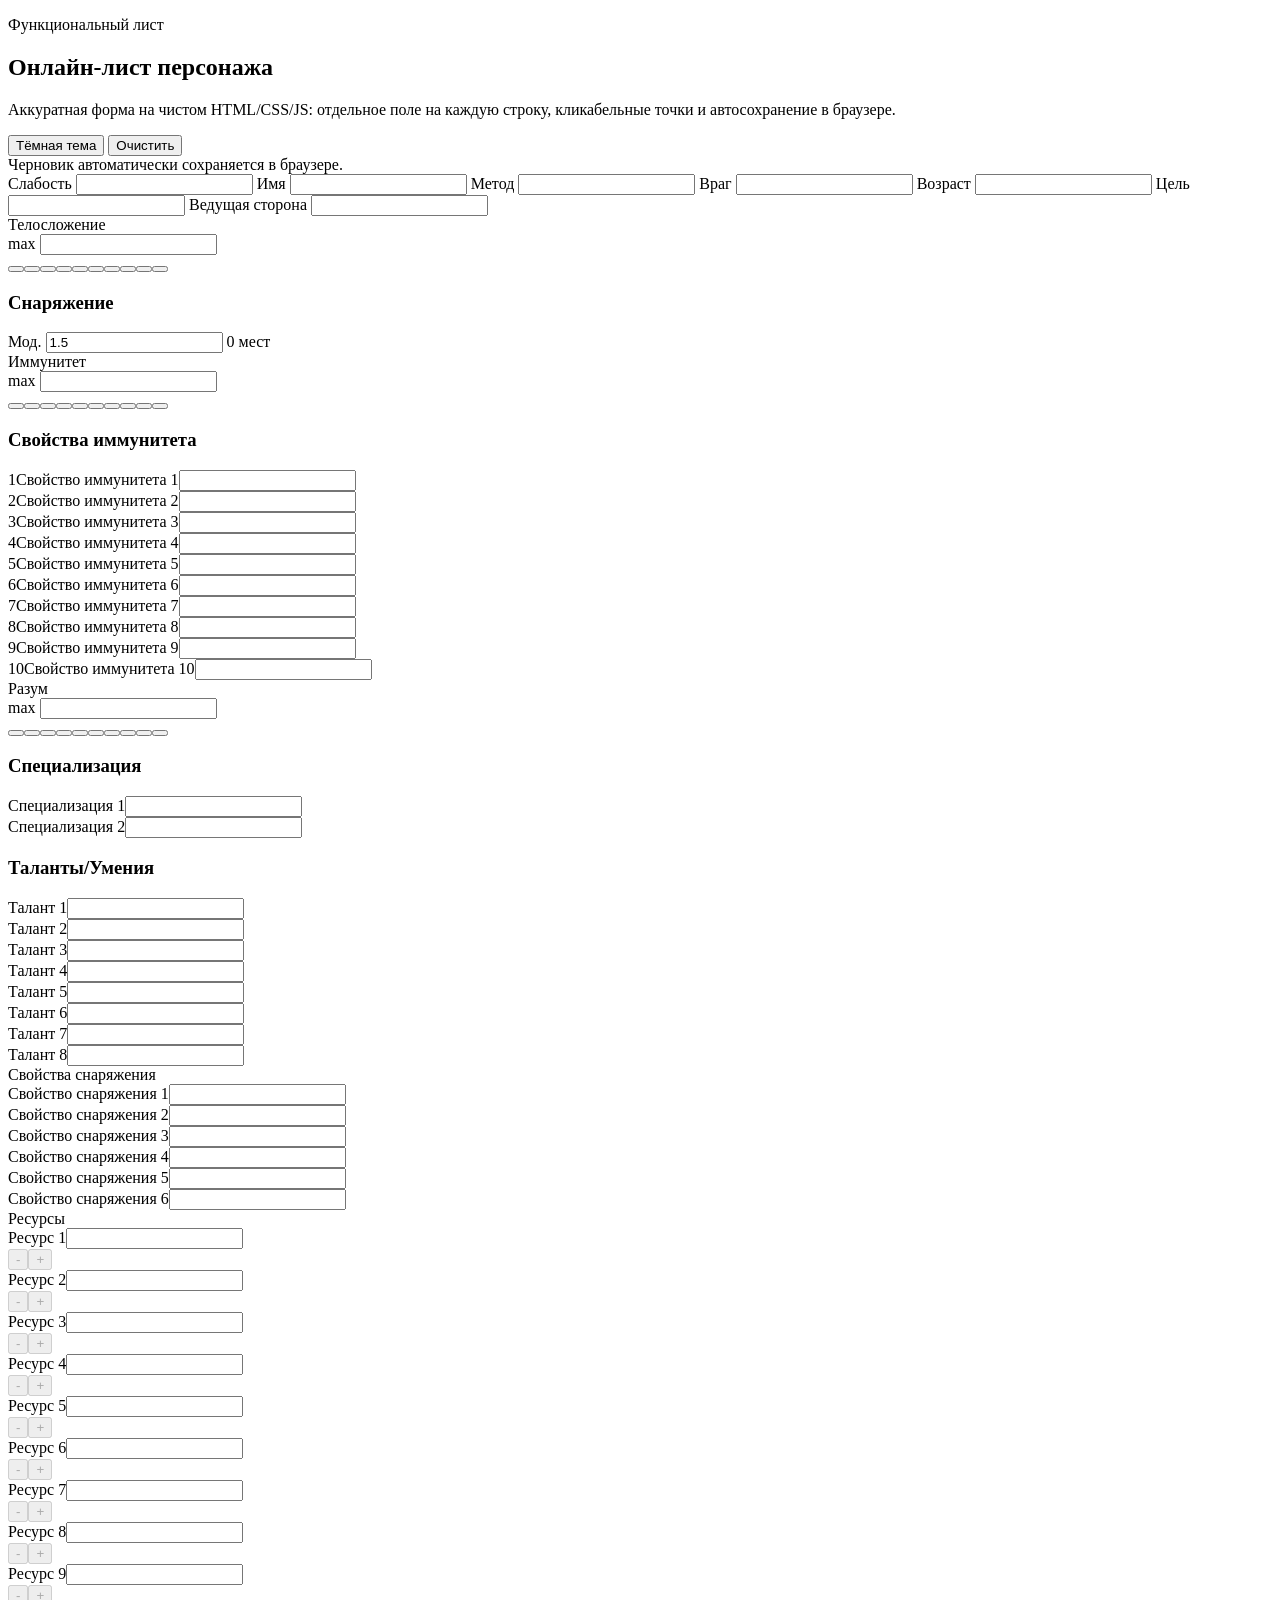
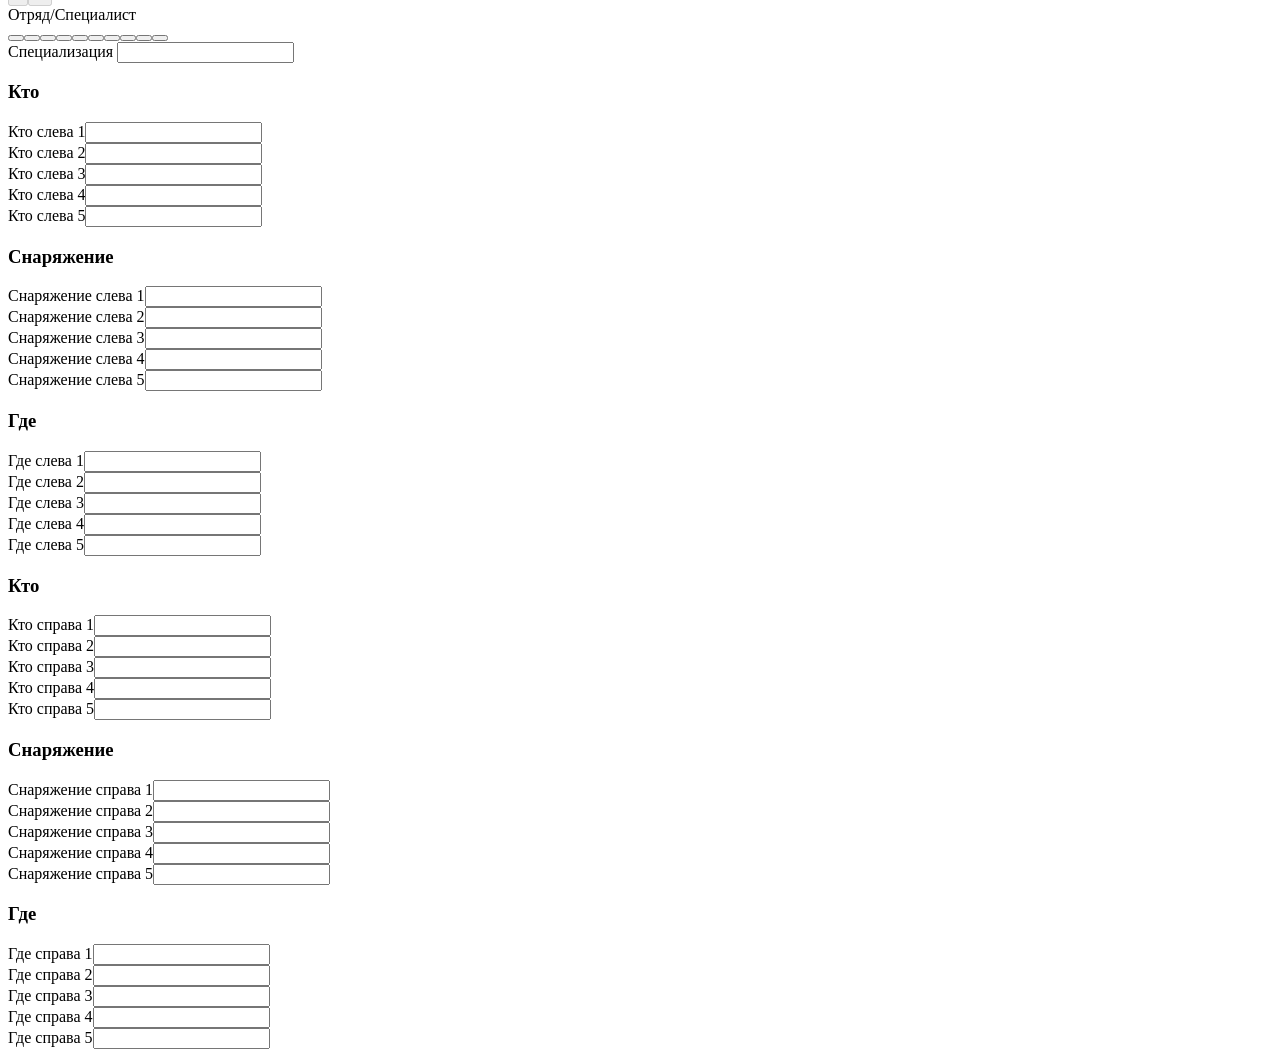
==== index.html @ a5b6c92f "Guard resource transfer buttons" ====
<!DOCTYPE html>
<html lang="ru">
  <head>
    <meta charset="UTF-8" />
    <meta name="viewport" content="width=device-width, initial-scale=1.0" />
    <title>Онлайн-лист персонажа</title>
    <link rel="stylesheet" href="styles.css?v=20260327-7" />
  </head>
  <body>
    <main class="app-shell">
      <section class="topbar no-print">
        <div class="topbar__text">
          <p class="eyebrow">Функциональный лист</p>
          <h1>Онлайн-лист персонажа</h1>
          <p class="helper">
            Аккуратная форма на чистом HTML/CSS/JS: отдельное поле на каждую строку,
            кликабельные точки и автосохранение в браузере.
          </p>
        </div>
        <div class="topbar__actions">
          <button type="button" class="action-button" id="theme-toggle" aria-pressed="false">
            Тёмная тема
          </button>
          <button type="button" class="action-button action-button--danger" id="reset-sheet">
            Очистить
          </button>
        </div>
      </section>

      <section class="status-card no-print" aria-live="polite" id="save-status">
        Черновик автоматически сохраняется в браузере.
      </section>

      <section class="pages">
        <article class="sheet-page">
          <section class="sheet-card identity-card">
            <div class="identity-grid">
              <label class="field-block field-block--weakness">
                <span class="field-block__label">Слабость</span>
                <span class="line-input line-input--center"><input type="text" data-field="weakness" /></span>
              </label>

              <label class="field-block field-block--name field-block--center">
                <span class="field-block__label field-block__label--large">Имя</span>
                <span class="line-input line-input--center"><input type="text" data-field="name" /></span>
              </label>

              <label class="field-block field-block--method field-block--center">
                <span class="field-block__label">Метод</span>
                <span class="line-input line-input--center"><input type="text" data-field="method" /></span>
              </label>

              <label class="field-block field-block--enemy">
                <span class="field-block__label">Враг</span>
                <span class="line-input line-input--center"><input type="text" data-field="enemy" /></span>
              </label>

              <label class="field-block field-block--age field-block--narrow field-block--center">
                <span class="field-block__label">Возраст</span>
                <span class="line-input line-input--center"><input type="text" data-field="age" /></span>
              </label>

              <label class="field-block field-block--goal field-block--center">
                <span class="field-block__label">Цель</span>
                <span class="line-input line-input--center"><input type="text" data-field="goal" /></span>
              </label>

              <label class="field-block field-block--dominant field-block--wide field-block--center">
                <span class="field-block__label field-block__label--large">Ведущая сторона</span>
                <span class="line-input line-input--center"><input type="text" data-field="dominantSide" /></span>
              </label>
            </div>
          </section>

          <section class="stat-grid">
            <section class="stat-panel">
              <div class="ribbon">Телосложение</div>
              <div class="track-head">
                <span class="track-head__label">max</span>
                <label class="line-input line-input--mini line-input--center">
                  <input type="text" data-field="bodyMax" />
                </label>
              </div>
              <div
                class="track track--two-row"
                data-track="bodyDots"
                data-count="10"
                data-label="Телосложение"
              ></div>
              <h3 class="mini-title">Снаряжение</h3>
              <div class="sub-control">
                <span class="sub-control__label">Мод.</span>
                <label class="line-input line-input--micro line-input--center">
                  <input type="text" data-field="equipmentMultiplier" data-default-value="1.5" />
                </label>
                <span class="sub-control__meta" id="equipment-capacity">0 мест</span>
              </div>
              <div
                class="line-list line-list--indexed"
                data-line-list
                data-prefix="equipment"
                data-count="15"
                data-label="Снаряжение"
                data-indexed="true"
                data-dynamic-limit-field="bodyMax"
                data-dynamic-limit-multiplier-field="equipmentMultiplier"
                data-capacity-display-id="equipment-capacity"
                data-secondary-prefix="equipmentCondition"
                data-secondary-placeholder="проч/кач"
                data-secondary-label="Качество и прочность"
                data-secondary-tone="durability"
                data-transfer-target="resource"
                data-transfer-state-prefix="equipmentResource"
                data-transfer-label="Перенести в ресурсы"
              ></div>
            </section>

            <section class="stat-panel stat-panel--center">
              <div class="ribbon">Иммунитет</div>
              <div class="track-head">
                <span class="track-head__label">max</span>
                <label class="line-input line-input--mini line-input--center">
                  <input type="text" data-field="immunityMax" />
                </label>
              </div>
              <div
                class="track track--two-row"
                data-track="immunityDots"
                data-count="10"
                data-label="Иммунитет"
              ></div>
              <h3 class="mini-title">Свойства иммунитета</h3>
              <div
                class="line-list line-list--indexed line-list--centered"
                data-line-list
                data-prefix="immunityTrait"
                data-count="10"
                data-label="Свойство иммунитета"
                data-indexed="true"
                data-threshold-field="immunityMax"
              ></div>
            </section>

            <section class="stat-panel">
              <div class="ribbon">Разум</div>
              <div class="track-head">
                <span class="track-head__label">max</span>
                <label class="line-input line-input--mini line-input--center">
                  <input type="text" data-field="mindMax" />
                </label>
              </div>
              <div
                class="track track--two-row"
                data-track="mindDots"
                data-count="10"
                data-label="Разум"
              ></div>
              <h3 class="mini-title">Специализация</h3>
              <div
                class="line-list line-list--compact"
                data-line-list
                data-prefix="specialization"
                data-count="2"
                data-label="Специализация"
              ></div>
              <h3 class="mini-title mini-title--spaced">Таланты/Умения</h3>
              <div
                class="line-list"
                data-line-list
                data-prefix="talent"
                data-count="8"
                data-label="Талант"
              ></div>
            </section>
          </section>
        </article>

        <article class="sheet-page">
          <section class="sheet-card stacked-card">
            <div class="box-title">Свойства снаряжения</div>
            <div
              class="line-list line-list--wide"
              data-line-list
              data-prefix="equipmentTrait"
              data-count="6"
              data-label="Свойство снаряжения"
            ></div>
          </section>

          <section class="sheet-card stacked-card">
            <div class="box-title">Ресурсы</div>
            <div
              class="line-list line-list--wide line-list--resource-grid"
              data-line-list
              data-prefix="resource"
              data-count="9"
              data-label="Ресурс"
              data-resource-controls="true"
            ></div>
          </section>

          <section class="sheet-card squad-card">
            <div class="box-title">Отряд/Специалист</div>
            <div
              class="track track--single-row"
              data-track="squadDots"
              data-count="10"
              data-label="Отряд или специалист"
            ></div>
            <label class="field-block field-block--wide field-block--center">
              <span class="field-block__label">Специализация</span>
              <span class="line-input line-input--center"><input type="text" data-field="squadSpecialization" /></span>
            </label>
          </section>

          <section class="sheet-card contacts-card">
            <div class="contacts-grid">
              <div class="contacts-group">
                <div class="contact-column">
                  <h3 class="contacts-title">Кто</h3>
                  <div class="line-list line-list--tight" data-line-list data-prefix="leftWho" data-count="5" data-label="Кто слева"></div>
                </div>
                <div class="contact-column">
                  <h3 class="contacts-title">Снаряжение</h3>
                  <div class="line-list line-list--tight" data-line-list data-prefix="leftGear" data-count="5" data-label="Снаряжение слева"></div>
                </div>
                <div class="contact-column">
                  <h3 class="contacts-title">Где</h3>
                  <div class="line-list line-list--tight" data-line-list data-prefix="leftWhere" data-count="5" data-label="Где слева"></div>
                </div>
              </div>
              <div class="contacts-group">
                <div class="contact-column">
                  <h3 class="contacts-title">Кто</h3>
                  <div class="line-list line-list--tight" data-line-list data-prefix="rightWho" data-count="5" data-label="Кто справа"></div>
                </div>
                <div class="contact-column">
                  <h3 class="contacts-title">Снаряжение</h3>
                  <div class="line-list line-list--tight" data-line-list data-prefix="rightGear" data-count="5" data-label="Снаряжение справа"></div>
                </div>
                <div class="contact-column">
                  <h3 class="contacts-title">Где</h3>
                  <div class="line-list line-list--tight" data-line-list data-prefix="rightWhere" data-count="5" data-label="Где справа"></div>
                </div>
              </div>
            </div>
          </section>
        </article>
      </section>
    </main>

    <script src="script.js?v=20260327-7"></script>
  </body>
</html>
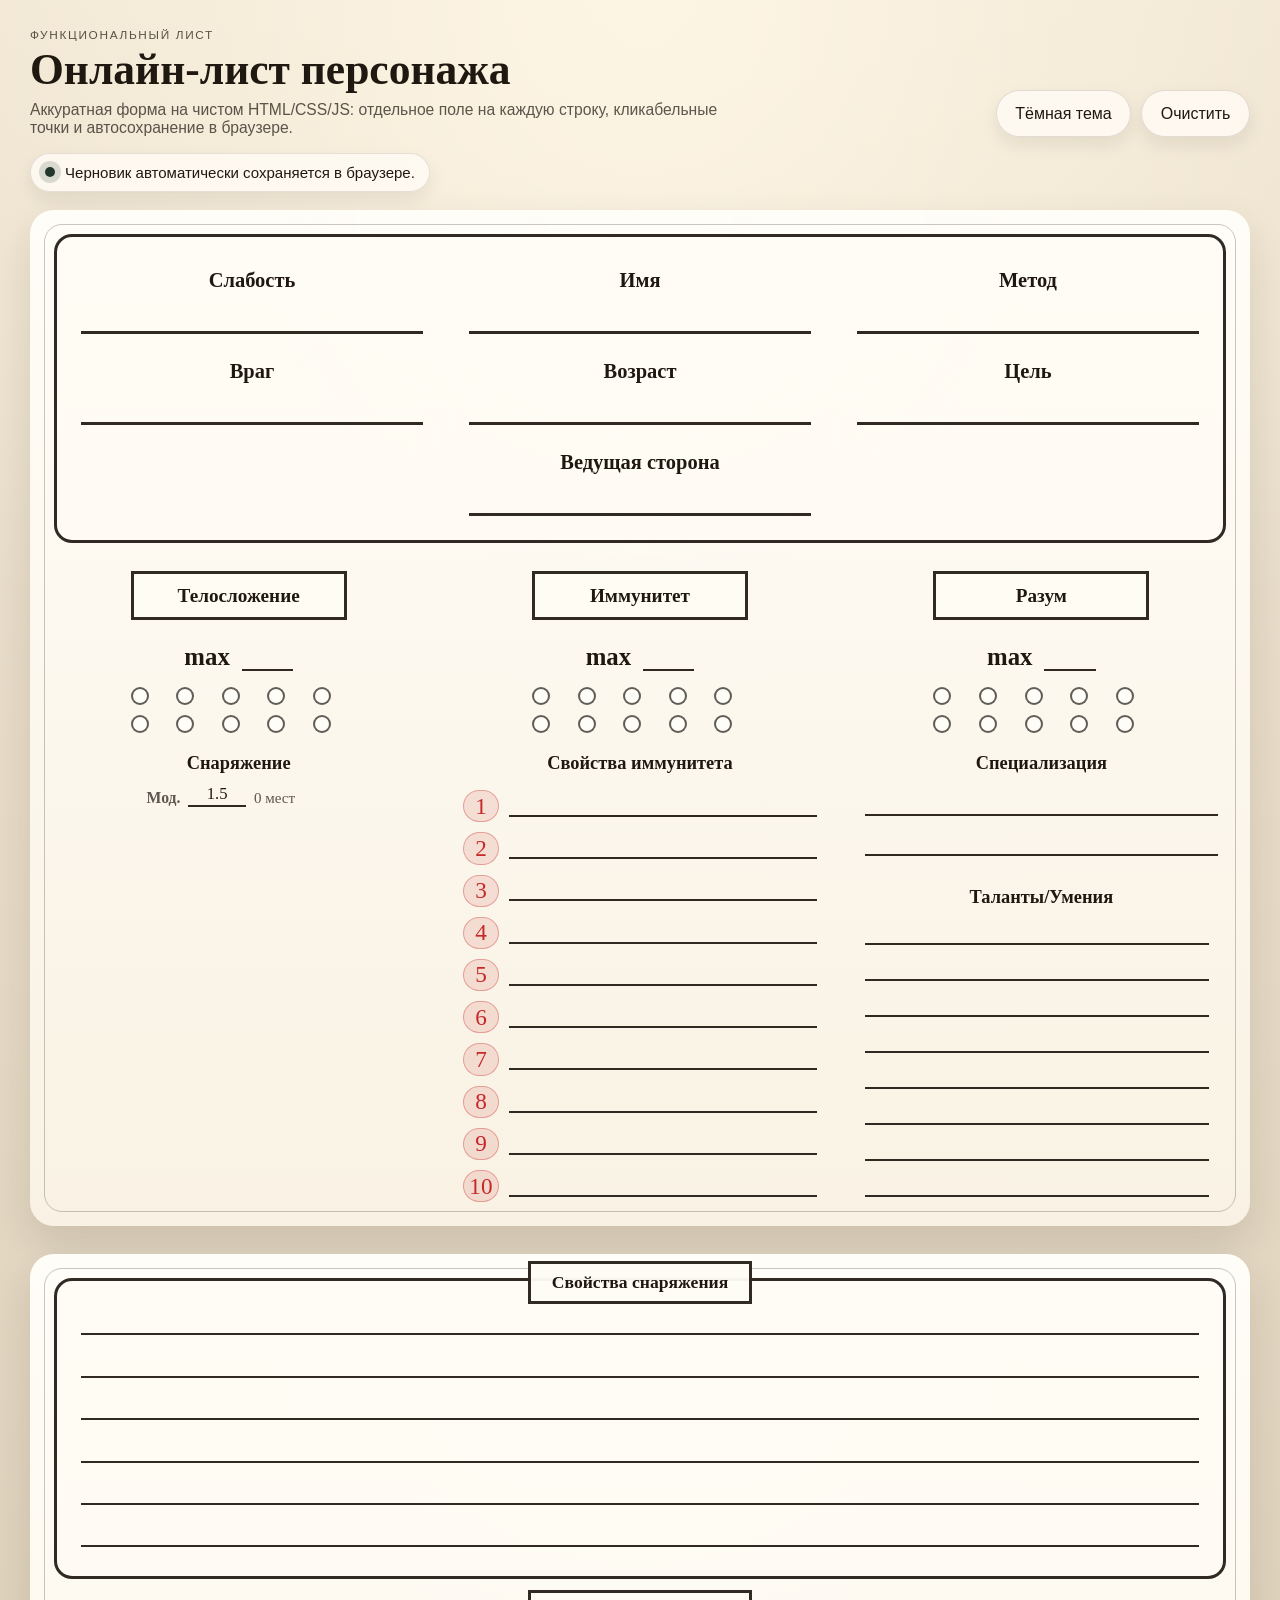
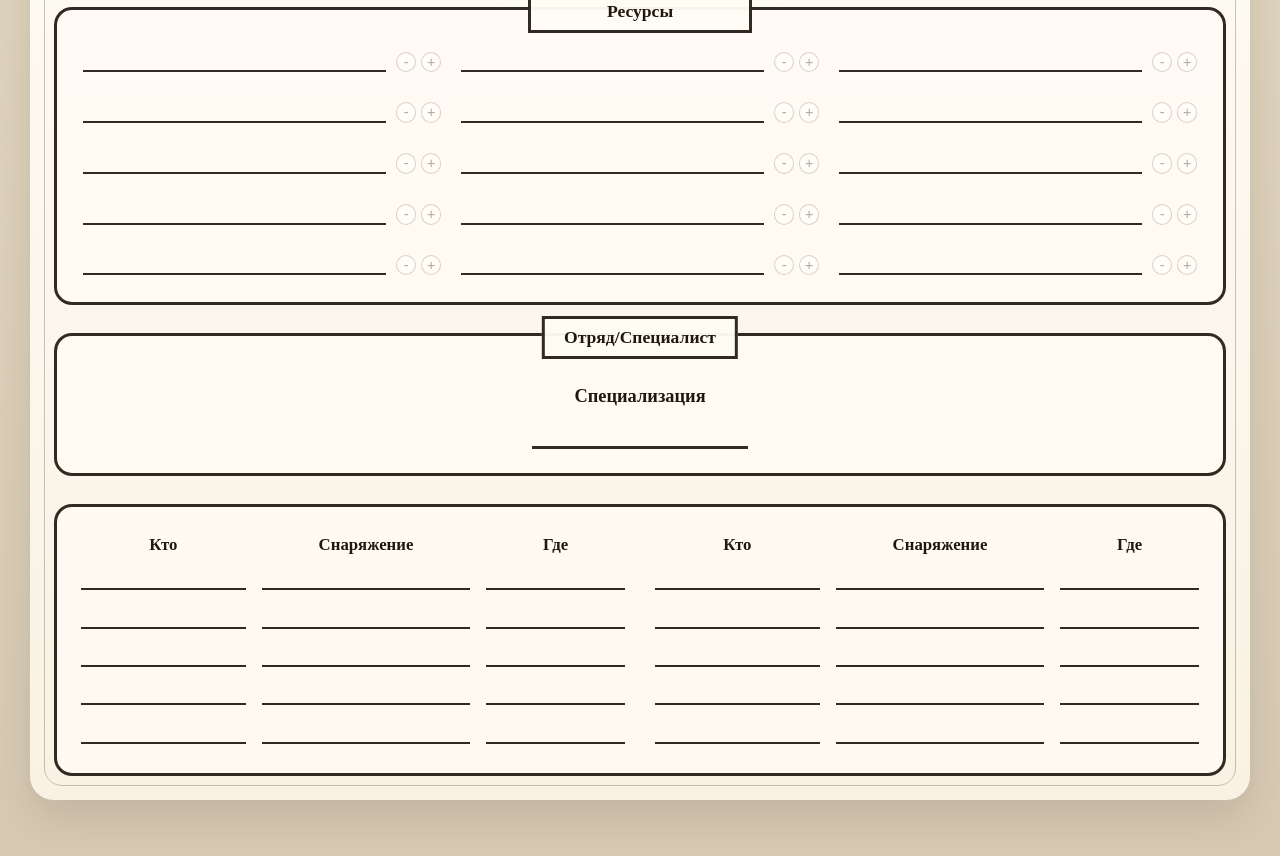
==== commit 48f6caa6: "Add nested talents and skills editor" ====
--- a/index.html
+++ b/index.html
@@ -4,7 +4,7 @@
     <meta charset="UTF-8" />
     <meta name="viewport" content="width=device-width, initial-scale=1.0" />
     <title>Онлайн-лист персонажа</title>
-    <link rel="stylesheet" href="styles.css?v=20260327-7" />
+    <link rel="stylesheet" href="styles.css?v=20260327-10" />
   </head>
   <body>
     <main class="app-shell">
@@ -99,7 +99,7 @@
                 class="line-list line-list--indexed"
                 data-line-list
                 data-prefix="equipment"
-                data-count="15"
+                data-count="30"
                 data-label="Снаряжение"
                 data-indexed="true"
                 data-dynamic-limit-field="bodyMax"
@@ -165,10 +165,11 @@
               ></div>
               <h3 class="mini-title mini-title--spaced">Таланты/Умения</h3>
               <div
-                class="line-list"
-                data-line-list
+                class="talent-tree"
+                data-talent-tree
                 data-prefix="talent"
                 data-count="8"
+                data-skill-count="6"
                 data-label="Талант"
               ></div>
             </section>
@@ -193,7 +194,7 @@
               class="line-list line-list--wide line-list--resource-grid"
               data-line-list
               data-prefix="resource"
-              data-count="9"
+              data-count="15"
               data-label="Ресурс"
               data-resource-controls="true"
             ></div>
@@ -205,6 +206,7 @@
               class="track track--single-row"
               data-track="squadDots"
               data-count="10"
+              data-track-limit-field="mindMax"
               data-label="Отряд или специалист"
             ></div>
             <label class="field-block field-block--wide field-block--center">
@@ -249,6 +251,6 @@
       </section>
     </main>
 
-    <script src="script.js?v=20260327-7"></script>
+    <script src="script.js?v=20260327-10"></script>
   </body>
 </html>
--- a/styles.css
+++ b/styles.css
@@ -0,0 +1,911 @@
+:root {
+  --bg-top: #efe4d1;
+  --bg-bottom: #d7cab3;
+  --paper: #fffdf7;
+  --paper-2: #f9f2e4;
+  --card: rgba(255, 252, 245, 0.82);
+  --card-strong: rgba(255, 252, 245, 0.96);
+  --ink: #1f1811;
+  --ink-soft: rgba(31, 24, 17, 0.72);
+  --accent: #24372c;
+  --danger: #8a4338;
+  --glass: rgba(255, 251, 244, 0.86);
+  --shadow: 0 18px 42px rgba(34, 24, 13, 0.12);
+  --border: 3px solid rgba(31, 24, 17, 0.92);
+  --line: rgba(31, 24, 17, 0.92);
+  --line-soft: rgba(31, 24, 17, 0.24);
+  --module-width: 13.5rem;
+  --dot-bg: rgba(255, 253, 248, 0.98);
+  --track-red: #c62828;
+  --track-red-bg: rgba(198, 40, 40, 0.12);
+  --track-green: #1b8f3a;
+  --track-green-bg: rgba(27, 143, 58, 0.16);
+  --track-amber: #b26a00;
+  --track-amber-bg: rgba(178, 106, 0, 0.16);
+}
+
+body[data-theme="dark"] {
+  --bg-top: #191614;
+  --bg-bottom: #0d0b0a;
+  --paper: #221d19;
+  --paper-2: #171310;
+  --card: rgba(33, 28, 24, 0.92);
+  --card-strong: rgba(42, 36, 31, 0.98);
+  --ink: #f4ead9;
+  --ink-soft: rgba(244, 234, 217, 0.76);
+  --accent: #9ad17c;
+  --danger: #ff8b7c;
+  --glass: rgba(42, 36, 31, 0.9);
+  --shadow: 0 22px 50px rgba(0, 0, 0, 0.35);
+  --border: 3px solid rgba(244, 234, 217, 0.92);
+  --line: rgba(244, 234, 217, 0.92);
+  --line-soft: rgba(244, 234, 217, 0.18);
+  --dot-bg: rgba(42, 36, 31, 0.98);
+  --track-red: #ff6b6b;
+  --track-red-bg: rgba(255, 107, 107, 0.18);
+  --track-green: #63e283;
+  --track-green-bg: rgba(99, 226, 131, 0.22);
+  --track-amber: #ffbe55;
+  --track-amber-bg: rgba(255, 190, 85, 0.2);
+}
+
+*,
+*::before,
+*::after {
+  box-sizing: border-box;
+}
+
+html {
+  color-scheme: light dark;
+}
+
+body {
+  margin: 0;
+  min-height: 100vh;
+  color: var(--ink);
+  font-family: "Segoe UI Variable Text", "Trebuchet MS", sans-serif;
+  background:
+    radial-gradient(circle at top, rgba(255, 247, 230, 0.92), transparent 34%),
+    linear-gradient(180deg, var(--bg-top), var(--bg-bottom));
+  transition: background-color 180ms ease, color 180ms ease;
+}
+
+body[data-theme="dark"] {
+  background:
+    radial-gradient(circle at top, rgba(77, 63, 51, 0.45), transparent 32%),
+    linear-gradient(180deg, var(--bg-top), var(--bg-bottom));
+}
+
+body::before {
+  content: "";
+  position: fixed;
+  inset: 0;
+  pointer-events: none;
+  opacity: 0.18;
+  background:
+    linear-gradient(rgba(255, 255, 255, 0.12) 1px, transparent 1px),
+    linear-gradient(90deg, rgba(255, 255, 255, 0.12) 1px, transparent 1px);
+  background-size: 22px 22px;
+}
+
+body[data-theme="dark"]::before {
+  opacity: 0.08;
+}
+
+.app-shell {
+  width: min(1220px, calc(100% - 32px));
+  margin: 0 auto;
+  padding: 28px 0 56px;
+}
+
+.topbar {
+  display: flex;
+  justify-content: space-between;
+  gap: 20px;
+  align-items: end;
+  margin-bottom: 16px;
+}
+
+.eyebrow {
+  margin: 0 0 6px;
+  font-size: 0.74rem;
+  letter-spacing: 0.14em;
+  text-transform: uppercase;
+  color: var(--ink-soft);
+}
+
+.topbar h1 {
+  margin: 0;
+  font-family: "Book Antiqua", "Palatino Linotype", serif;
+  font-size: clamp(2rem, 3.4vw, 3.3rem);
+  line-height: 0.98;
+}
+
+.helper {
+  margin: 10px 0 0;
+  max-width: 44rem;
+  color: var(--ink-soft);
+  font-size: 0.98rem;
+}
+
+.topbar__actions {
+  display: flex;
+  gap: 10px;
+  flex-wrap: wrap;
+}
+
+.action-button {
+  appearance: none;
+  border: 1px solid color-mix(in srgb, var(--line) 14%, transparent);
+  border-radius: 999px;
+  padding: 0.82rem 1.16rem;
+  background: var(--glass);
+  color: var(--ink);
+  font: inherit;
+  cursor: pointer;
+  box-shadow: 0 8px 18px rgba(31, 24, 17, 0.08);
+  transition: transform 140ms ease, border-color 140ms ease, background-color 140ms ease;
+}
+
+.action-button:hover,
+.action-button:focus-visible {
+  transform: translateY(-1px);
+  outline: none;
+  border-color: color-mix(in srgb, var(--accent) 55%, transparent);
+}
+
+.action-button--danger:hover,
+.action-button--danger:focus-visible {
+  border-color: color-mix(in srgb, var(--danger) 60%, transparent);
+}
+
+.status-card {
+  display: inline-flex;
+  align-items: center;
+  gap: 10px;
+  margin-bottom: 18px;
+  padding: 10px 14px;
+  border-radius: 999px;
+  background: var(--glass);
+  border: 1px solid color-mix(in srgb, var(--line) 12%, transparent);
+  box-shadow: 0 8px 18px rgba(31, 24, 17, 0.08);
+  font-size: 0.94rem;
+}
+
+.status-card::before {
+  content: "";
+  width: 10px;
+  height: 10px;
+  border-radius: 999px;
+  background: var(--accent);
+  box-shadow: 0 0 0 6px color-mix(in srgb, var(--accent) 16%, transparent);
+}
+
+.pages {
+  display: grid;
+  gap: 28px;
+}
+
+.sheet-page {
+  position: relative;
+  padding: 24px;
+  border-radius: 24px;
+  background:
+    radial-gradient(circle at top, color-mix(in srgb, var(--paper) 92%, white 8%), transparent 32%),
+    linear-gradient(180deg, var(--paper), var(--paper-2));
+  box-shadow: var(--shadow);
+}
+
+.sheet-page::before {
+  content: "";
+  position: absolute;
+  inset: 14px;
+  border: 1px solid var(--line-soft);
+  border-radius: 18px;
+  pointer-events: none;
+}
+
+.sheet-card {
+  position: relative;
+  padding: 28px 24px 24px;
+  border: var(--border);
+  border-radius: 18px;
+  background: var(--card);
+}
+
+.identity-card {
+  padding-top: 32px;
+}
+
+.identity-grid {
+  display: grid;
+  grid-template-columns: repeat(3, minmax(0, 1fr));
+  grid-template-areas:
+    "weakness name method"
+    "enemy age goal"
+    ". dominant .";
+  gap: 26px 46px;
+  align-items: end;
+}
+
+.field-block {
+  display: grid;
+  gap: 10px;
+  justify-items: center;
+}
+
+.field-block--weakness { grid-area: weakness; }
+.field-block--name { grid-area: name; }
+.field-block--method { grid-area: method; }
+.field-block--enemy { grid-area: enemy; }
+.field-block--age { grid-area: age; }
+.field-block--goal { grid-area: goal; }
+.field-block--dominant { grid-area: dominant; }
+
+.field-block--center {
+  justify-items: center;
+}
+
+.field-block--narrow,
+.field-block--wide {
+  width: 100%;
+}
+
+.field-block__label {
+  font-family: "Book Antiqua", "Palatino Linotype", serif;
+  font-size: clamp(1.28rem, 1.45vw, 1.5rem);
+  font-weight: 600;
+  text-align: center;
+}
+
+.field-block__label--large {
+  font-size: clamp(1.28rem, 1.45vw, 1.5rem);
+}
+
+.line-input {
+  display: flex;
+  align-items: end;
+  min-height: 2rem;
+  width: 100%;
+  border-bottom: 3px solid var(--line);
+}
+
+.line-input input {
+  width: 100%;
+  border: 0;
+  outline: none;
+  background: transparent;
+  color: var(--ink);
+  font-family: "Book Antiqua", "Palatino Linotype", serif;
+  font-size: clamp(1rem, 1.3vw, 1.3rem);
+  line-height: 1;
+  padding: 0 0.2rem 0.08rem;
+}
+
+.line-input--center input {
+  text-align: center;
+}
+
+.line-input--mini {
+  width: 3.2rem;
+  min-height: 1.5rem;
+  border-bottom-width: 2px;
+}
+
+.line-input--micro {
+  width: 3.6rem;
+  min-height: 1.4rem;
+  border-bottom-width: 2px;
+}
+
+.stat-grid {
+  display: grid;
+  grid-template-columns: repeat(3, minmax(0, 1fr));
+  gap: 32px;
+  margin-top: 28px;
+  align-items: start;
+}
+
+.stat-panel {
+  display: grid;
+  align-content: start;
+  gap: 16px;
+  padding-inline: 8px;
+  justify-items: center;
+}
+
+.ribbon {
+  width: var(--module-width);
+  margin: 0 auto 4px;
+  padding: 0.62rem 1.2rem 0.58rem;
+  min-height: 3.1rem;
+  display: flex;
+  align-items: center;
+  justify-content: center;
+  border: var(--border);
+  background: var(--card-strong);
+  text-align: center;
+  font-family: "Book Antiqua", "Palatino Linotype", serif;
+  font-size: clamp(1.2rem, 1.45vw, 1.6rem);
+  font-weight: 600;
+  line-height: 1.1;
+}
+
+.track-head {
+  display: flex;
+  align-items: end;
+  justify-content: center;
+  gap: 12px;
+  min-height: 1.8rem;
+  width: var(--module-width);
+  margin-top: 2px;
+}
+
+.track-head__label,
+.mini-title,
+.contacts-title,
+.box-title {
+  font-family: "Book Antiqua", "Palatino Linotype", serif;
+  color: var(--ink);
+}
+
+.track-head__label {
+  font-size: 1.55rem;
+  font-weight: 600;
+}
+
+.track {
+  display: grid;
+  justify-content: center;
+  gap: 10px 12px;
+}
+
+.track--two-row {
+  grid-template-columns: repeat(5, 1fr);
+  width: var(--module-width);
+}
+
+.track--single-row {
+  grid-template-columns: repeat(10, 1fr);
+  justify-content: center;
+  max-width: 16rem;
+  margin: 0 auto;
+}
+
+.track__dot {
+  appearance: none;
+  width: 18px;
+  aspect-ratio: 1 / 1;
+  border: 2px solid color-mix(in srgb, var(--line) 76%, transparent);
+  border-radius: 999px;
+  background: var(--dot-bg);
+  cursor: pointer;
+  transition: transform 120ms ease, border-color 120ms ease, background-color 120ms ease, box-shadow 120ms ease;
+}
+
+.track__dot:hover,
+.track__dot:focus-visible {
+  transform: translateY(-1px);
+  outline: none;
+  border-color: color-mix(in srgb, var(--accent) 76%, transparent);
+}
+
+.track__dot.is-active {
+  background: var(--accent);
+  border-color: var(--accent);
+  box-shadow: 0 0 0 3px color-mix(in srgb, var(--accent) 18%, transparent);
+}
+
+.mini-title {
+  margin: 4px 0 0;
+  font-size: clamp(1.15rem, 1.3vw, 1.35rem);
+  font-weight: 600;
+  text-align: center;
+  width: 100%;
+}
+
+.mini-title--spaced {
+  margin-top: 10px;
+}
+
+.sub-control {
+  display: inline-flex;
+  align-items: end;
+  justify-content: center;
+  gap: 0.5rem;
+  width: 100%;
+  margin-top: -6px;
+}
+
+.sub-control__label {
+  font-family: "Book Antiqua", "Palatino Linotype", serif;
+  font-size: 0.98rem;
+  font-weight: 600;
+  color: var(--ink-soft);
+}
+
+.sub-control__meta {
+  font-family: "Book Antiqua", "Palatino Linotype", serif;
+  font-size: 0.94rem;
+  color: var(--ink-soft);
+  min-width: 4.8rem;
+  text-align: left;
+}
+
+.line-list {
+  display: grid;
+  gap: 10px;
+  align-content: start;
+  width: 100%;
+}
+
+.line-list--wide {
+  gap: 12px;
+}
+
+.line-list--resource-grid {
+  grid-template-columns: repeat(3, minmax(0, 1fr));
+  gap: 14px 16px;
+}
+
+.line-list--tight {
+  gap: 8px;
+}
+
+.line-list__row {
+  display: grid;
+  grid-template-columns: minmax(0, 1fr);
+  align-items: center;
+  gap: 10px;
+  min-height: 1.9rem;
+  border-radius: 8px;
+  transition: background-color 140ms ease, box-shadow 140ms ease;
+}
+
+.line-list__row.line-list__row--resource {
+  grid-template-columns: minmax(0, 1fr) auto;
+}
+
+.line-list--resource-grid .line-list__row.line-list__row--resource {
+  min-height: 2.3rem;
+  padding: 0.25rem 0.1rem 0.15rem;
+  align-items: end;
+}
+
+.line-list__row[hidden] {
+  display: none;
+}
+
+.line-list--indexed .line-list__row {
+  grid-template-columns: 2.2rem minmax(0, 1fr);
+}
+
+.line-list--indexed .line-list__row.line-list__row--transfer {
+  grid-template-columns: 2.2rem minmax(0, 1fr) 1.6rem;
+}
+
+.line-list--indexed .line-list__row.line-list__row--meta {
+  grid-template-columns: 2.2rem minmax(0, 1fr) 1.6rem 4.8rem;
+}
+
+.line-list__row.is-threshold-active {
+  background: linear-gradient(90deg, var(--track-green-bg), transparent 70%);
+}
+
+.line-list__row.is-threshold-partial {
+  background: linear-gradient(90deg, var(--track-amber-bg), transparent 70%);
+}
+
+.line-list__row.is-limit-edge {
+  background: linear-gradient(90deg, color-mix(in srgb, var(--track-amber-bg) 86%, transparent), transparent 78%);
+}
+
+.line-list__index {
+  font-family: "Book Antiqua", "Palatino Linotype", serif;
+  font-size: 1.45rem;
+  color: var(--track-red);
+  text-align: center;
+  background: var(--track-red-bg);
+  border: 1px solid color-mix(in srgb, var(--track-red) 35%, transparent);
+  border-radius: 999px;
+  line-height: 1;
+  padding: 0.22rem 0;
+  transition: color 120ms ease, background-color 120ms ease, border-color 120ms ease, box-shadow 120ms ease;
+}
+
+.line-list[data-prefix="equipment"] .line-list__index {
+  color: var(--ink-soft);
+  background: color-mix(in srgb, var(--line-soft) 42%, transparent);
+  border-color: color-mix(in srgb, var(--line-soft) 78%, transparent);
+  box-shadow: none;
+}
+
+.line-list__index.is-active {
+  color: var(--track-green);
+  background: var(--track-green-bg);
+  border-color: color-mix(in srgb, var(--track-green) 42%, transparent);
+  box-shadow: 0 0 0 3px color-mix(in srgb, var(--track-green) 18%, transparent);
+}
+
+.line-list__index.is-partial {
+  color: var(--track-amber);
+  background: var(--track-amber-bg);
+  border-color: color-mix(in srgb, var(--track-amber) 42%, transparent);
+  box-shadow: 0 0 0 3px color-mix(in srgb, var(--track-amber) 16%, transparent);
+}
+
+.line-list__input {
+  width: 100%;
+  border: 0;
+  border-bottom: 2px solid var(--line);
+  outline: none;
+  background: transparent;
+  color: var(--ink);
+  font-family: "Book Antiqua", "Palatino Linotype", serif;
+  font-size: clamp(0.98rem, 1.18vw, 1.18rem);
+  line-height: 1;
+  padding: 0 0.12rem 0.1rem;
+}
+
+.line-list__input.is-generated {
+  color: color-mix(in srgb, var(--accent) 72%, var(--ink));
+  font-weight: 600;
+}
+
+.line-list--resource-grid .line-list__input {
+  font-size: clamp(0.9rem, 0.92vw, 1rem);
+}
+
+.resource-stepper {
+  display: inline-flex;
+  gap: 0.28rem;
+  align-items: center;
+}
+
+.line-list--resource-grid .resource-stepper {
+  align-self: end;
+}
+
+.resource-stepper.is-empty {
+  opacity: 0.92;
+}
+
+.resource-stepper__button {
+  appearance: none;
+  width: 1.45rem;
+  height: 1.45rem;
+  padding: 0;
+  border: 1px solid color-mix(in srgb, var(--line) 55%, transparent);
+  border-radius: 999px;
+  background: color-mix(in srgb, var(--paper) 86%, transparent);
+  color: var(--ink);
+  font: inherit;
+  line-height: 1;
+  cursor: pointer;
+  transition: transform 140ms ease, border-color 140ms ease, background-color 140ms ease, opacity 140ms ease;
+}
+
+.line-list--resource-grid .resource-stepper__button {
+  width: 1.28rem;
+  height: 1.28rem;
+  font-size: 0.9rem;
+}
+
+.resource-stepper__button:hover,
+.resource-stepper__button:focus-visible {
+  outline: none;
+  transform: translateY(-1px);
+  border-color: color-mix(in srgb, var(--accent) 70%, transparent);
+  background: color-mix(in srgb, var(--accent) 12%, var(--paper));
+}
+
+.resource-stepper__button:disabled {
+  opacity: 0.38;
+  cursor: default;
+  transform: none;
+}
+
+.line-list__transfer {
+  appearance: none;
+  display: inline-block;
+  width: 1rem;
+  height: 1rem;
+  padding: 0;
+  border-radius: 999px;
+  border: 2px solid color-mix(in srgb, var(--accent) 55%, transparent);
+  background: transparent;
+  cursor: pointer;
+  transition: background-color 140ms ease, border-color 140ms ease, box-shadow 140ms ease, transform 140ms ease;
+}
+
+.line-list__transfer:hover,
+.line-list__transfer:focus-visible {
+  outline: none;
+  transform: scale(1.05);
+  border-color: color-mix(in srgb, var(--accent) 88%, transparent);
+  box-shadow: 0 0 0 3px color-mix(in srgb, var(--accent) 16%, transparent);
+}
+
+.line-list__transfer.is-active {
+  background: var(--accent);
+  border-color: var(--accent);
+  box-shadow: 0 0 0 3px color-mix(in srgb, var(--accent) 18%, transparent);
+}
+
+.line-list__meta-input {
+  width: 100%;
+  min-width: 0;
+  border: 0;
+  border-bottom: 2px solid color-mix(in srgb, var(--line) 78%, transparent);
+  outline: none;
+  background: transparent;
+  color: color-mix(in srgb, var(--ink) 80%, transparent);
+  font-family: "Book Antiqua", "Palatino Linotype", serif;
+  font-size: clamp(0.88rem, 0.98vw, 1rem);
+  line-height: 1;
+  text-align: center;
+  letter-spacing: 0.03em;
+  padding: 0 0.08rem 0.1rem;
+  transition: color 140ms ease, border-color 140ms ease, background-color 140ms ease, box-shadow 140ms ease;
+}
+
+.line-list__meta-input::placeholder {
+  color: color-mix(in srgb, var(--ink-soft) 72%, transparent);
+}
+
+.line-list__meta-input.is-toned {
+  color: var(--durability-color);
+  border-color: color-mix(in srgb, var(--durability-color) 72%, var(--line));
+  box-shadow: inset 0 -1px 0 0 color-mix(in srgb, var(--durability-color) 28%, transparent);
+}
+
+.line-list--centered .line-list__input {
+  text-align: center;
+}
+
+.line-list__input--compact {
+  font-size: clamp(0.92rem, 1vw, 1.02rem);
+}
+
+.line-list--tight .line-list__input {
+  font-size: clamp(0.9rem, 1vw, 1.04rem);
+}
+
+.talent-tree {
+  display: grid;
+  gap: 0.9rem;
+  width: 100%;
+}
+
+.talent-tree__group {
+  display: grid;
+  gap: 0.45rem;
+}
+
+.talent-tree__talent-row {
+  display: grid;
+  grid-template-columns: minmax(0, 1fr) auto;
+  align-items: end;
+  gap: 0.55rem;
+}
+
+.talent-tree__group.is-empty .talent-tree__skills {
+  display: none;
+}
+
+.talent-tree__add {
+  appearance: none;
+  width: 1.55rem;
+  height: 1.55rem;
+  padding: 0;
+  border: 1px solid color-mix(in srgb, var(--line) 55%, transparent);
+  border-radius: 999px;
+  background: color-mix(in srgb, var(--paper) 86%, transparent);
+  color: var(--ink);
+  font: inherit;
+  line-height: 1;
+  cursor: pointer;
+  transition: transform 140ms ease, border-color 140ms ease, background-color 140ms ease, opacity 140ms ease;
+}
+
+.talent-tree__add:hover,
+.talent-tree__add:focus-visible {
+  outline: none;
+  transform: translateY(-1px);
+  border-color: color-mix(in srgb, var(--accent) 70%, transparent);
+  background: color-mix(in srgb, var(--accent) 12%, var(--paper));
+}
+
+.talent-tree__add[hidden] {
+  display: none;
+}
+
+.talent-tree__skills {
+  display: grid;
+  gap: 0.42rem;
+  padding-left: 1rem;
+}
+
+.talent-tree__skill-row {
+  display: grid;
+  grid-template-columns: 0.7rem minmax(0, 1fr);
+  align-items: end;
+  gap: 0.45rem;
+}
+
+.talent-tree__skill-mark {
+  color: var(--ink-soft);
+  font-family: "Book Antiqua", "Palatino Linotype", serif;
+  font-size: 0.95rem;
+  line-height: 1;
+  text-align: center;
+  transform: translateY(-0.1rem);
+}
+
+.stacked-card {
+  display: grid;
+  gap: 18px;
+  margin-top: 28px;
+}
+
+.stacked-card:first-child {
+  margin-top: 0;
+}
+
+.box-title {
+  position: absolute;
+  top: -20px;
+  left: 50%;
+  transform: translateX(-50%);
+  min-width: 14rem;
+  padding: 0.5rem 1.2rem;
+  border: var(--border);
+  background: var(--card-strong);
+  text-align: center;
+  font-size: clamp(1.1rem, 1.2vw, 1.35rem);
+  font-weight: 600;
+}
+
+.squad-card {
+  display: grid;
+  gap: 16px;
+  margin-top: 28px;
+  justify-items: center;
+  padding-top: 34px;
+}
+
+.squad-card .box-title {
+  min-width: 12rem;
+}
+
+.squad-card .track--single-row {
+  width: var(--module-width);
+  max-width: none;
+  gap: 10px 8px;
+}
+
+.squad-card .field-block {
+  width: var(--module-width);
+}
+
+.squad-card .field-block__label {
+  font-size: clamp(1.15rem, 1.2vw, 1.3rem);
+}
+
+.contacts-card {
+  margin-top: 28px;
+}
+
+.contacts-grid {
+  display: grid;
+  grid-template-columns: repeat(2, minmax(0, 1fr));
+  gap: 30px;
+}
+
+.contacts-group {
+  display: grid;
+  grid-template-columns: 0.95fr 1.2fr 0.8fr;
+  gap: 16px;
+}
+
+.contact-column {
+  display: grid;
+  gap: 10px;
+  align-content: start;
+}
+
+.contacts-title {
+  margin: 0;
+  font-size: clamp(1.05rem, 1.1vw, 1.2rem);
+  text-align: center;
+  font-weight: 600;
+}
+
+.sr-only {
+  position: absolute;
+  width: 1px;
+  height: 1px;
+  padding: 0;
+  margin: -1px;
+  overflow: hidden;
+  clip: rect(0, 0, 0, 0);
+  white-space: nowrap;
+  border: 0;
+}
+
+@media (max-width: 900px) {
+  .identity-grid {
+    grid-template-columns: 1fr;
+    grid-template-areas:
+      "weakness"
+      "name"
+      "method"
+      "enemy"
+      "age"
+      "goal"
+      "dominant";
+  }
+
+  .field-block--wide,
+  .field-block--narrow {
+    max-width: none;
+    width: 100%;
+  }
+
+  .stat-grid,
+  .contacts-grid,
+  .contacts-group {
+    grid-template-columns: 1fr;
+  }
+
+  .line-list--resource-grid {
+    grid-template-columns: 1fr;
+  }
+}
+
+@media (max-width: 760px) {
+  .app-shell {
+    width: min(100% - 18px, 920px);
+    padding-top: 18px;
+  }
+
+  .topbar {
+    flex-direction: column;
+    align-items: start;
+  }
+
+  .topbar__actions {
+    width: 100%;
+  }
+
+  .action-button {
+    flex: 1 1 160px;
+  }
+}
+
+@media print {
+  body {
+    background: #ffffff;
+  }
+
+  body::before,
+  .no-print {
+    display: none !important;
+  }
+
+  .app-shell {
+    width: 100%;
+    padding: 0;
+  }
+
+  .pages {
+    gap: 0;
+  }
+
+  .sheet-page {
+    box-shadow: none;
+    border-radius: 0;
+    break-after: page;
+    page-break-after: always;
+  }
+}
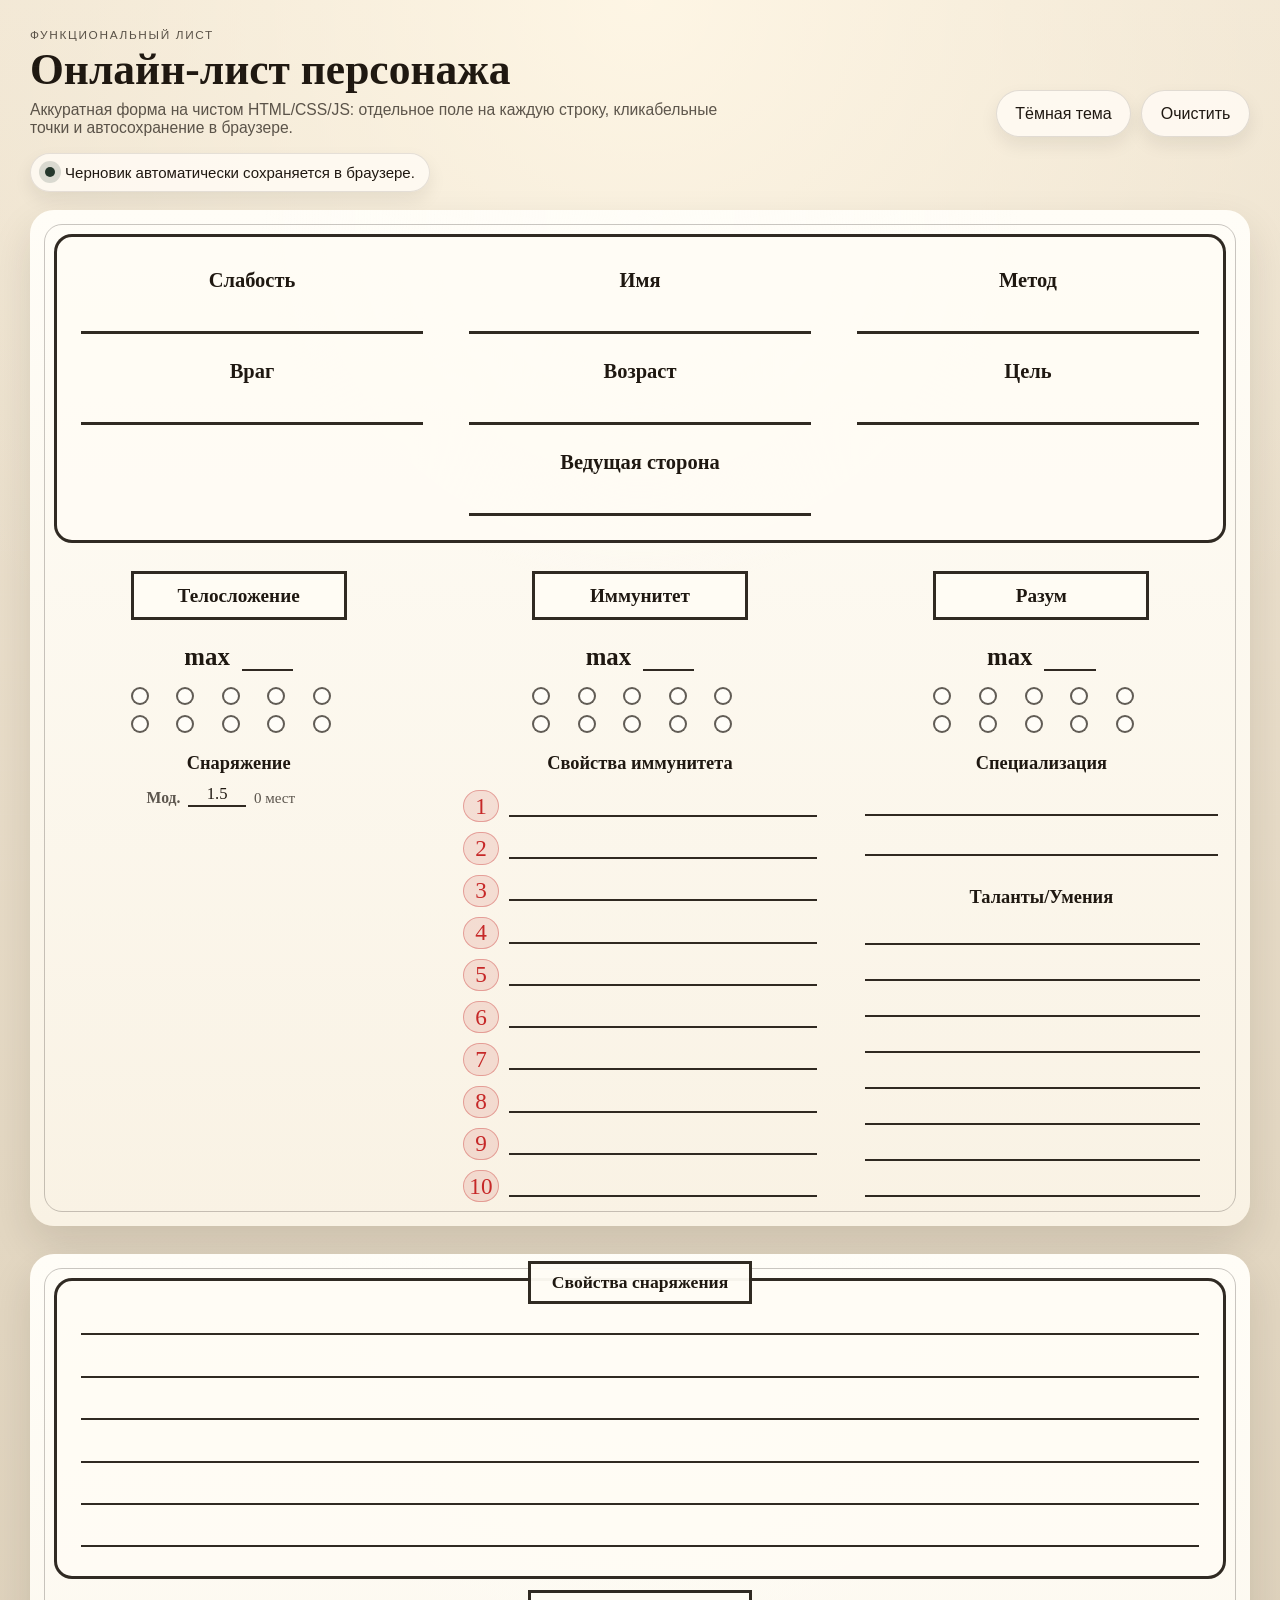
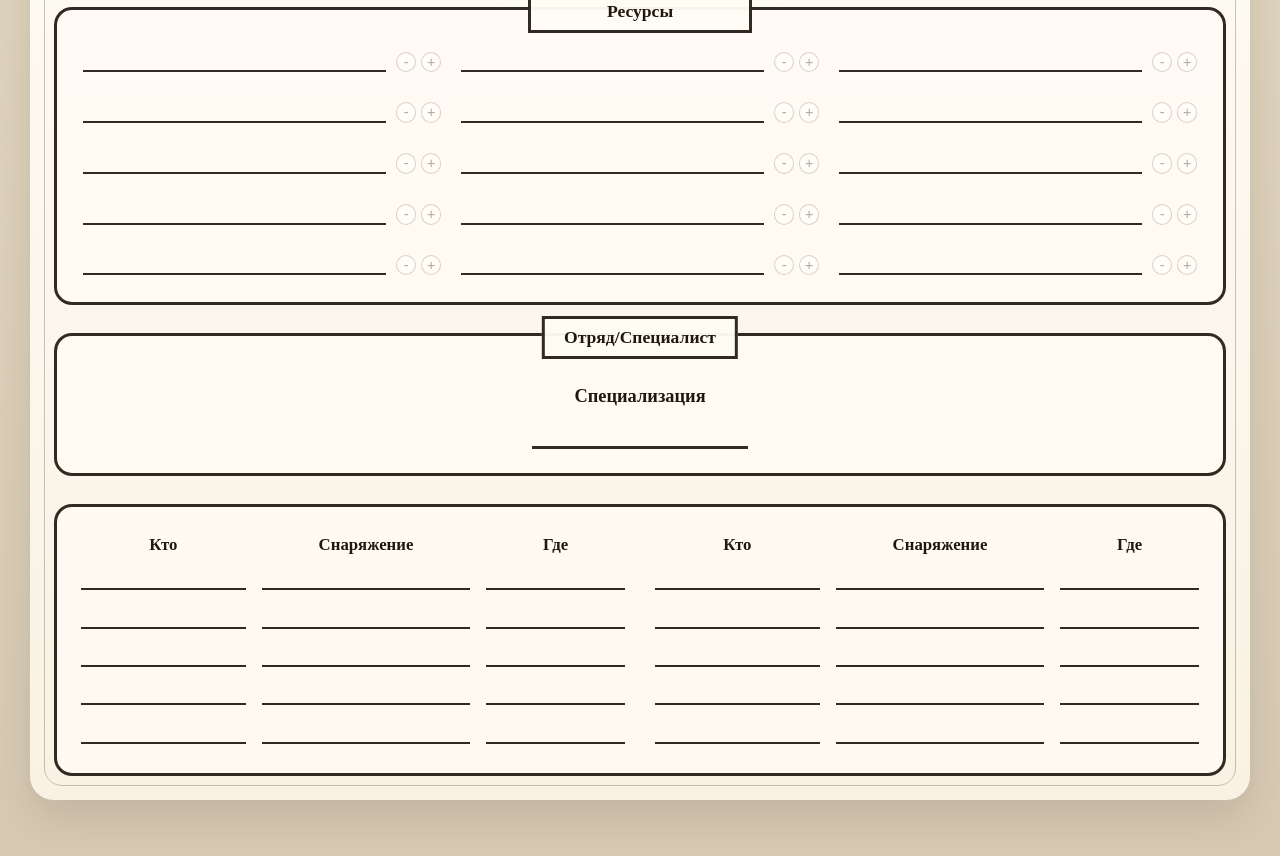
==== commit 1688c2a4: "Add talent skill remove button" ====
--- a/index.html
+++ b/index.html
@@ -4,7 +4,7 @@
     <meta charset="UTF-8" />
     <meta name="viewport" content="width=device-width, initial-scale=1.0" />
     <title>Онлайн-лист персонажа</title>
-    <link rel="stylesheet" href="styles.css?v=20260327-10" />
+    <link rel="stylesheet" href="styles.css?v=20260327-12" />
   </head>
   <body>
     <main class="app-shell">
@@ -251,6 +251,6 @@
       </section>
     </main>
 
-    <script src="script.js?v=20260327-10"></script>
+    <script src="script.js?v=20260327-12"></script>
   </body>
 </html>
--- a/styles.css
+++ b/styles.css
@@ -684,7 +684,7 @@
 
 .talent-tree__talent-row {
   display: grid;
-  grid-template-columns: minmax(0, 1fr) auto;
+  grid-template-columns: minmax(0, 1fr) auto auto;
   align-items: end;
   gap: 0.55rem;
 }
@@ -733,6 +733,10 @@
   gap: 0.45rem;
 }
 
+.talent-tree__skill-row[hidden] {
+  display: none;
+}
+
 .talent-tree__skill-mark {
   color: var(--ink-soft);
   font-family: "Book Antiqua", "Palatino Linotype", serif;
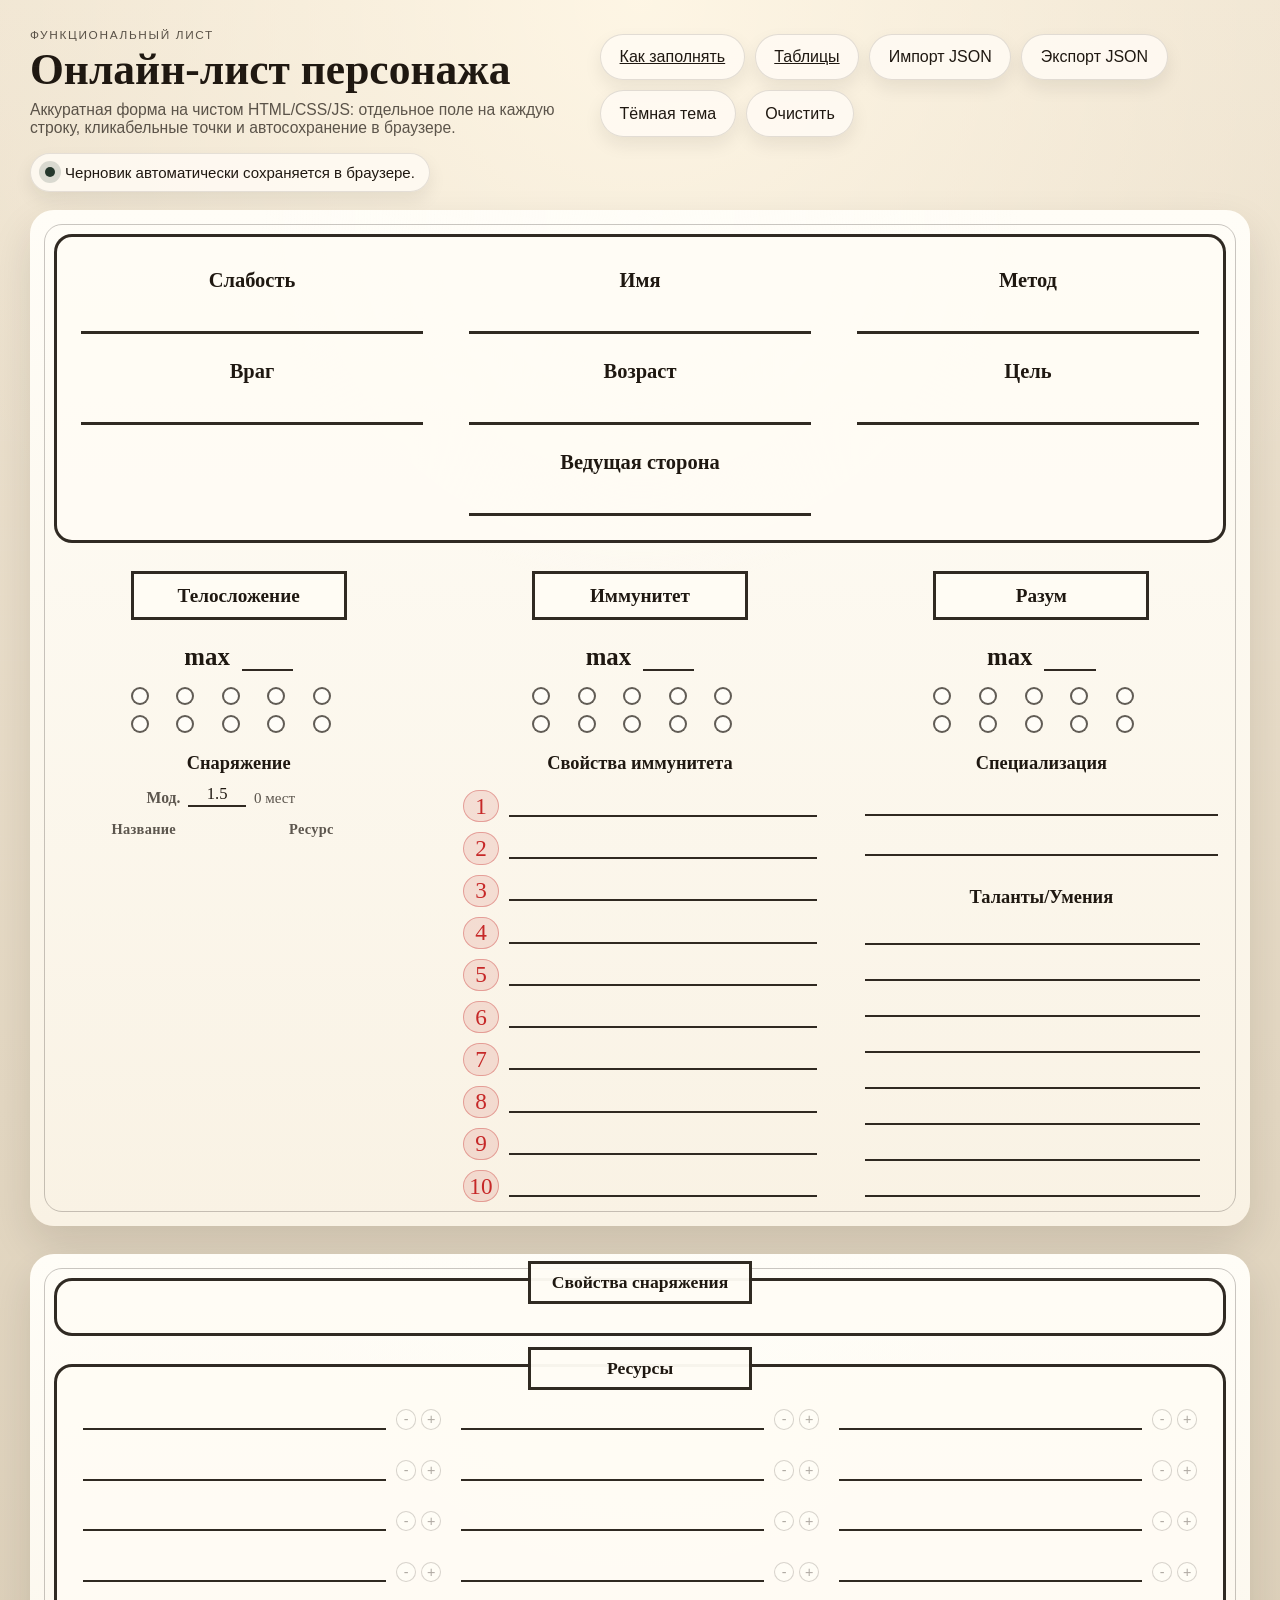
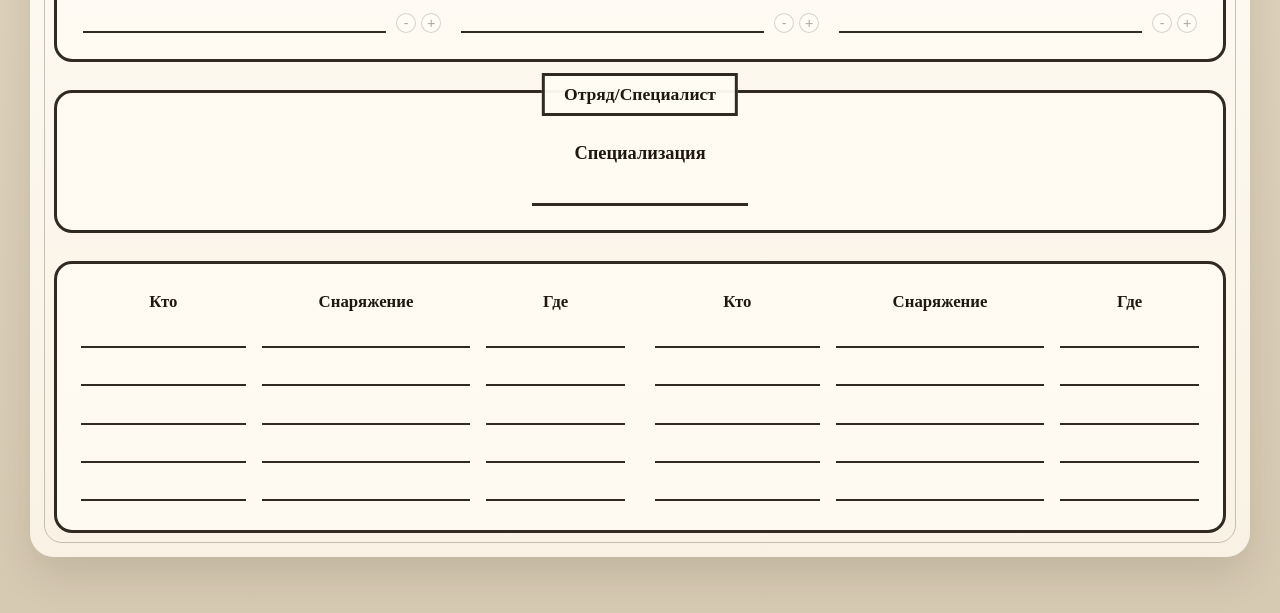
==== commit f8562467: "Refine guide and add tables page" ====
--- a/index.html
+++ b/index.html
@@ -4,7 +4,7 @@
     <meta charset="UTF-8" />
     <meta name="viewport" content="width=device-width, initial-scale=1.0" />
     <title>Онлайн-лист персонажа</title>
-    <link rel="stylesheet" href="styles.css?v=20260327-12" />
+    <link rel="stylesheet" href="styles.css?v=20260407-18" />
   </head>
   <body>
     <main class="app-shell">
@@ -18,6 +18,14 @@
           </p>
         </div>
         <div class="topbar__actions">
+          <a class="action-button" href="guide.html">Как заполнять</a>
+          <a class="action-button" href="tables.html">Таблицы</a>
+          <button type="button" class="action-button" id="import-json">
+            Импорт JSON
+          </button>
+          <button type="button" class="action-button" id="export-json">
+            Экспорт JSON
+          </button>
           <button type="button" class="action-button" id="theme-toggle" aria-pressed="false">
             Тёмная тема
           </button>
@@ -25,6 +33,7 @@
             Очистить
           </button>
         </div>
+        <input type="file" id="import-json-file" class="visually-hidden" accept=".json,application/json" />
       </section>
 
       <section class="status-card no-print" aria-live="polite" id="save-status">
@@ -94,6 +103,10 @@
                   <input type="text" data-field="equipmentMultiplier" data-default-value="1.5" />
                 </label>
                 <span class="sub-control__meta" id="equipment-capacity">0 мест</span>
+              </div>
+              <div class="equipment-legend" aria-hidden="true">
+                <span class="equipment-legend__name">Название</span>
+                <span class="equipment-legend__resource">Ресурс</span>
               </div>
               <div
                 class="line-list line-list--indexed"
@@ -180,10 +193,10 @@
           <section class="sheet-card stacked-card">
             <div class="box-title">Свойства снаряжения</div>
             <div
-              class="line-list line-list--wide"
-              data-line-list
-              data-prefix="equipmentTrait"
-              data-count="6"
+              class="equipment-properties"
+              data-equipment-properties
+              data-count="30"
+              data-max-pairs="14"
               data-label="Свойство снаряжения"
             ></div>
           </section>
@@ -251,6 +264,6 @@
       </section>
     </main>
 
-    <script src="script.js?v=20260327-12"></script>
+    <script src="script.js?v=20260407-18"></script>
   </body>
 </html>
--- a/styles.css
+++ b/styles.css
@@ -213,6 +213,96 @@
   background: var(--card);
 }
 
+.guide-page {
+  padding: 26px;
+}
+
+.guide-grid {
+  display: grid;
+  grid-template-columns: repeat(2, minmax(0, 1fr));
+  gap: 24px;
+}
+
+.guide-card {
+  display: grid;
+  gap: 16px;
+  align-content: start;
+}
+
+.guide-card--wide {
+  grid-column: 1 / -1;
+}
+
+.guide-card h2,
+.guide-card h3 {
+  margin: 0;
+  font-family: "Book Antiqua", "Palatino Linotype", serif;
+}
+
+.guide-card h2 {
+  font-size: clamp(1.4rem, 1.8vw, 1.8rem);
+}
+
+.guide-card h3 {
+  font-size: clamp(1.05rem, 1.2vw, 1.2rem);
+}
+
+.guide-list {
+  margin: 0;
+  padding-left: 1.25rem;
+  display: grid;
+  gap: 0.72rem;
+  line-height: 1.5;
+}
+
+.guide-list--ordered {
+  padding-left: 1.4rem;
+}
+
+.guide-columns {
+  display: grid;
+  grid-template-columns: repeat(2, minmax(0, 1fr));
+  gap: 24px;
+}
+
+.guide-note {
+  margin: 0;
+  color: var(--ink-soft);
+  line-height: 1.45;
+}
+
+.guide-table-wrap {
+  overflow-x: auto;
+  border-radius: 14px;
+  border: 1px solid var(--line-soft);
+  background: color-mix(in srgb, var(--paper) 86%, transparent);
+}
+
+.guide-table {
+  width: 100%;
+  border-collapse: collapse;
+  min-width: 420px;
+}
+
+.guide-table th,
+.guide-table td {
+  padding: 0.82rem 0.9rem;
+  border-bottom: 1px solid var(--line-soft);
+  text-align: left;
+  vertical-align: top;
+}
+
+.guide-table th {
+  font-family: "Book Antiqua", "Palatino Linotype", serif;
+  font-size: 1rem;
+  font-weight: 700;
+  background: color-mix(in srgb, var(--glass) 82%, transparent);
+}
+
+.guide-table tr:last-child td {
+  border-bottom: 0;
+}
+
 .identity-card {
   padding-top: 32px;
 }
@@ -430,6 +520,42 @@
   color: var(--ink-soft);
   min-width: 4.8rem;
   text-align: left;
+}
+
+.equipment-legend {
+  display: grid;
+  grid-template-columns: 2.2rem minmax(0, 1fr) 1.6rem 4.8rem;
+  align-items: center;
+  gap: 0.8rem;
+  width: 100%;
+  margin-top: -2px;
+  padding-inline: 0.1rem;
+  font-family: "Book Antiqua", "Palatino Linotype", serif;
+  font-size: 0.9rem;
+  font-weight: 600;
+  color: var(--ink-soft);
+  letter-spacing: 0.02em;
+}
+
+.equipment-legend__name {
+  grid-column: 2;
+}
+
+.equipment-legend__resource {
+  grid-column: 3;
+  justify-self: center;
+}
+
+.visually-hidden {
+  position: absolute;
+  width: 1px;
+  height: 1px;
+  padding: 0;
+  margin: -1px;
+  overflow: hidden;
+  clip: rect(0, 0, 0, 0);
+  white-space: nowrap;
+  border: 0;
 }
 
 .line-list {
@@ -746,6 +872,104 @@
   transform: translateY(-0.1rem);
 }
 
+.equipment-properties {
+  display: grid;
+  gap: 0.8rem;
+  width: 100%;
+}
+
+.equipment-properties__header,
+.equipment-properties__row {
+  display: grid;
+  grid-template-columns: 1.2rem minmax(10rem, 14rem) minmax(0, 1fr);
+  gap: 0.9rem;
+  align-items: start;
+}
+
+.equipment-properties__row[hidden] {
+  display: none;
+}
+
+.equipment-properties__head {
+  font-family: "Book Antiqua", "Palatino Linotype", serif;
+  font-size: 0.95rem;
+  font-weight: 600;
+  color: var(--ink-soft);
+}
+
+.equipment-properties__head--large {
+  writing-mode: vertical-rl;
+  transform: rotate(180deg);
+  justify-self: center;
+  letter-spacing: 0.04em;
+}
+
+.equipment-properties__head--name,
+.equipment-properties__head--traits {
+  padding-bottom: 0.15rem;
+}
+
+.equipment-properties__toggle {
+  appearance: none;
+  width: 1rem;
+  height: 1rem;
+  margin-top: 0.35rem;
+  padding: 0;
+  border-radius: 999px;
+  border: 2px solid color-mix(in srgb, var(--accent) 55%, transparent);
+  background: transparent;
+  cursor: pointer;
+  transition: background-color 140ms ease, border-color 140ms ease, box-shadow 140ms ease, transform 140ms ease;
+}
+
+.equipment-properties__toggle:hover,
+.equipment-properties__toggle:focus-visible {
+  outline: none;
+  transform: scale(1.05);
+  border-color: color-mix(in srgb, var(--accent) 88%, transparent);
+  box-shadow: 0 0 0 3px color-mix(in srgb, var(--accent) 16%, transparent);
+}
+
+.equipment-properties__toggle.is-active {
+  background: var(--accent);
+  border-color: var(--accent);
+  box-shadow: 0 0 0 3px color-mix(in srgb, var(--accent) 18%, transparent);
+}
+
+.equipment-properties__name {
+  min-height: 1.9rem;
+  padding: 0.2rem 0.12rem 0.1rem;
+  border-bottom: 2px solid var(--line);
+  font-family: "Book Antiqua", "Palatino Linotype", serif;
+  font-size: clamp(0.98rem, 1.08vw, 1.1rem);
+  line-height: 1.15;
+}
+
+.equipment-properties__traits {
+  display: grid;
+  grid-template-columns: repeat(auto-fit, minmax(14rem, 1fr));
+  gap: 0.55rem 0.9rem;
+}
+
+.equipment-properties__pair {
+  display: grid;
+  grid-template-columns: minmax(0, 1fr) auto minmax(0, 1fr);
+  align-items: end;
+  gap: 0.45rem;
+}
+
+.equipment-properties__pair[hidden] {
+  display: none;
+}
+
+.equipment-properties__separator {
+  font-family: "Book Antiqua", "Palatino Linotype", serif;
+  font-size: 0.92rem;
+  color: var(--ink-soft);
+  white-space: nowrap;
+  transform: translateY(-0.05rem);
+}
+
 .stacked-card {
   display: grid;
   gap: 18px;
@@ -857,6 +1081,8 @@
   }
 
   .stat-grid,
+  .guide-grid,
+  .guide-columns,
   .contacts-grid,
   .contacts-group {
     grid-template-columns: 1fr;
